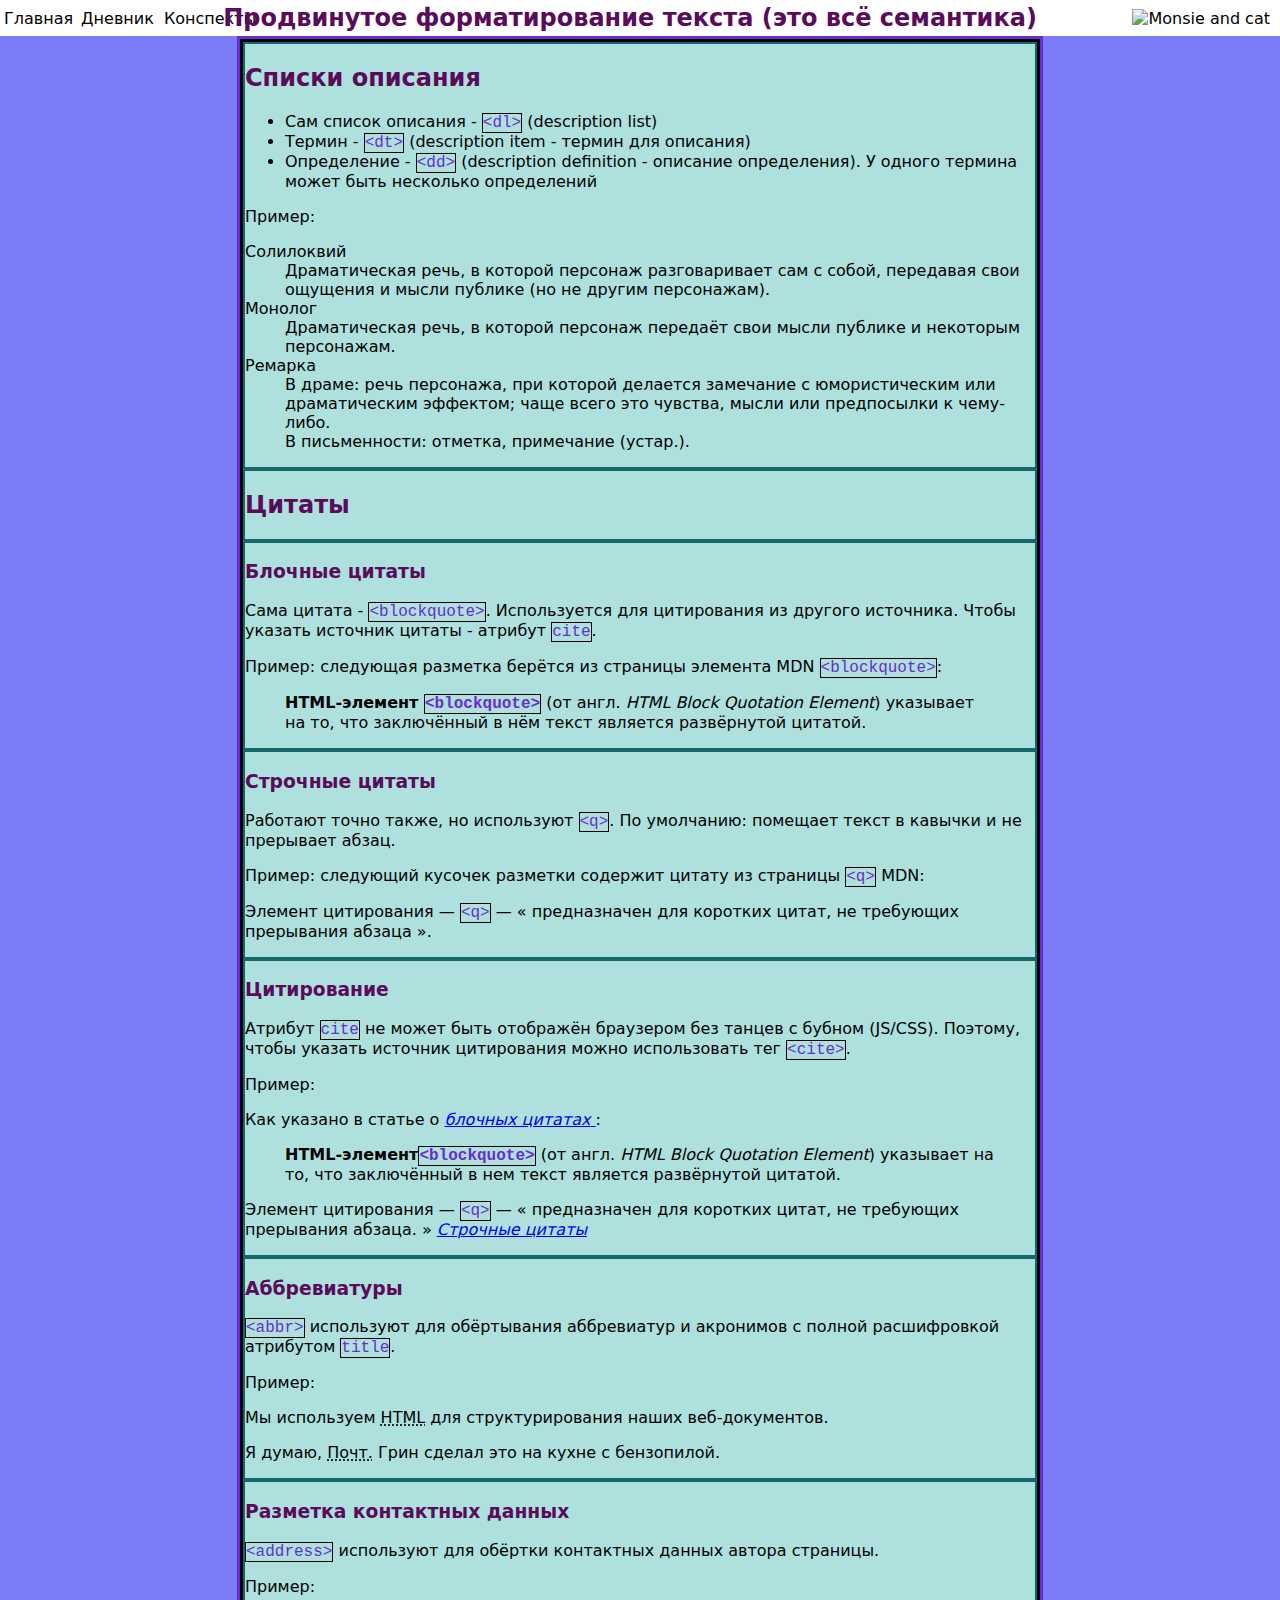
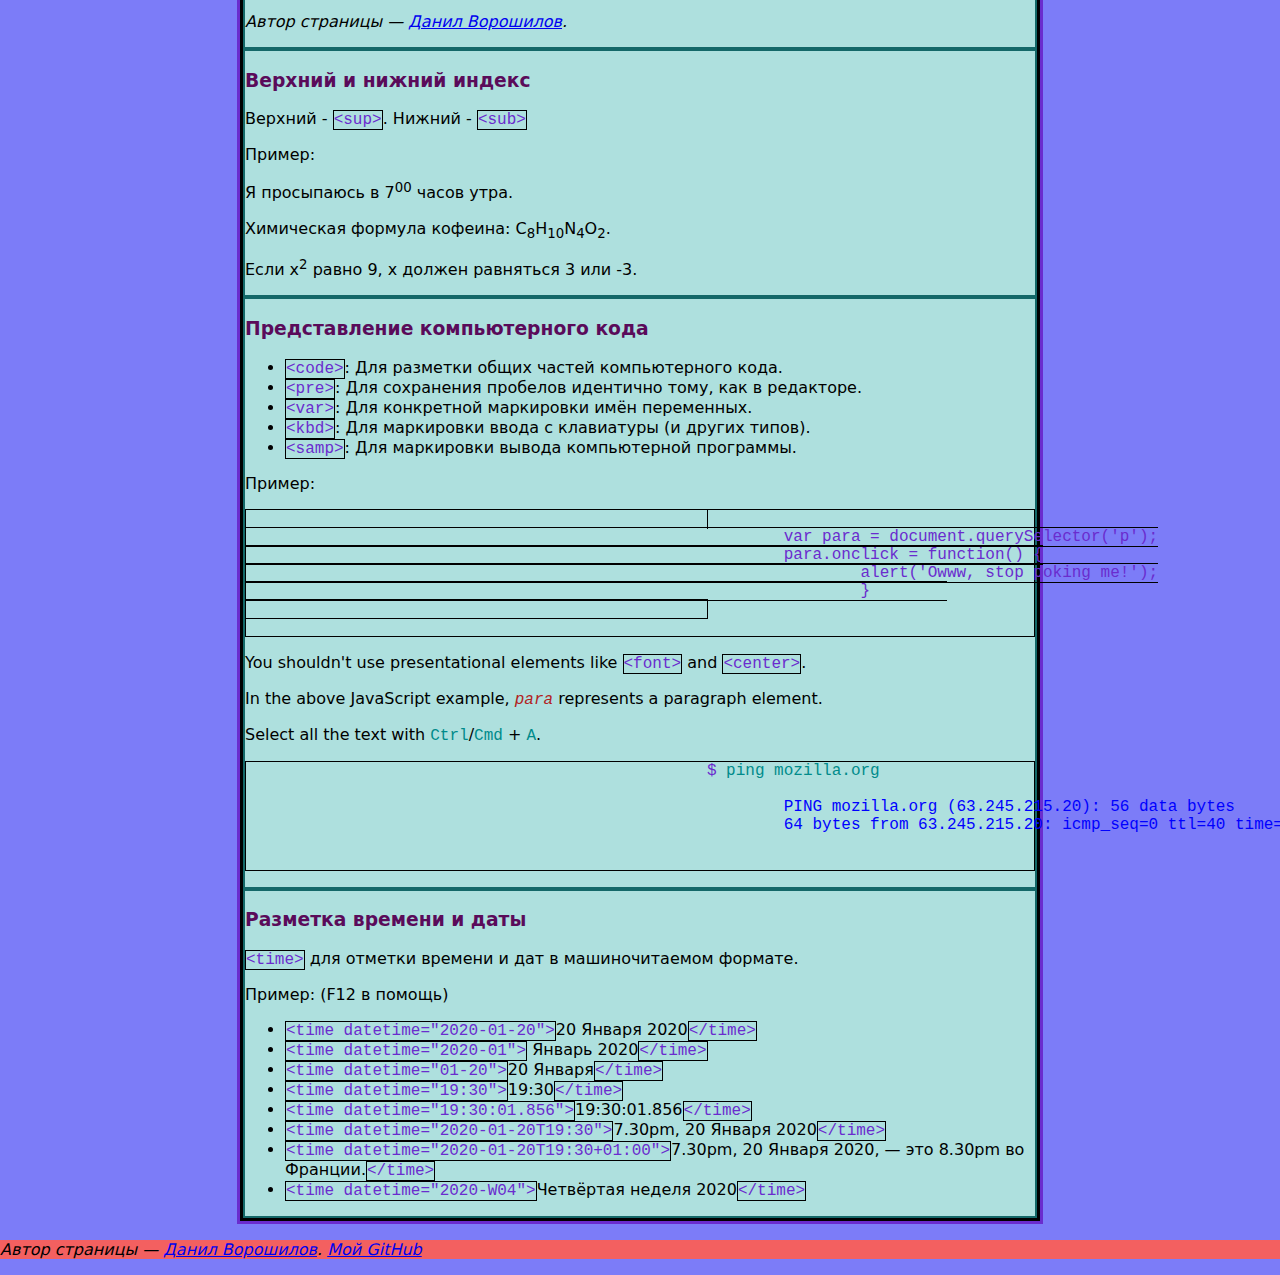
==== adv-text-formatting.html @ ade4bdf9 "Выпадающее меню!" ====
<!DOCTYPE html>
<html lang="ru">
	<head>
		<meta charset="UTF-8">
		<meta http-equiv="X-UA-Compatible" content="IE=edge">
		<meta name="viewport" content="width=device-width, initial-scale=1.0">
		<link rel="shortcut icon" href="./img/monsieico-whitebg.png" type="image/x-icon">
		<link rel="stylesheet" href="styles.css">
		<title>Продвинутое форматирование текста</title>
	</head>
	<body>
		<style>
			pre,
			code,
			var,
			kbd,
			samp {
				font-family: "Courier New", "Courier", monospace;
				color: #6a2cce;
			}
			var {
				color: firebrick;
			}
			kbd {
				color: darkcyan;
			}
			samp {
				color: blue;
			}
		</style>

		<header class="title-header">
			<nav class="title">
				<a href="index.html">Главная</a>
				<a href="blogs.html">Дневник</a>
				<div class="dropdown">
					<button class="drop-btn">Конспекты</button>
					<div class="dropdown-content">
						<a href="adv-text-formatting.html">Продвинутое форматирование текста</a>
						<a href="html-images.html">Изображения в HTML</a>
						<a href="tables-html.html">Таблицы в HTML</a>
						<a href="css-selectors.html">CSS селекторы</a>
						<a href="inheritance.html">Специфичность, каскад, наследование</a>
					</div>
					</div>
			</nav>
			<h1>Продвинутое форматирование текста (это всё семантика)</h1>
			<figure>
				<img src="./img/monsieandcat.png" alt="Monsie and cat">
			</figure>
		</header>
		
		<main>
			<article>
				<section>
					<h2>Списки описания</h2>
					<ul>
						<li>
							Сам список описания - <code>&lt;dl&gt;</code> (description list)
						</li>
						<li>
							Термин - <code>&lt;dt&gt;</code> (description item - термин для описания)
						</li>
						<li>
							Определение - <code>&lt;dd&gt;</code> (description definition - описание определения). У одного термина может быть несколько определений
						</li>
					</ul>
					<p>Пример:</p>
					<dl>
						<dt>Солилоквий</dt>
						<dd>
							Драматическая речь, в которой персонаж разговаривает сам с собой,
							передавая свои ощущения и мысли публике (но не другим персонажам).
						</dd>
						<dt>Монолог</dt>
						<dd>
							Драматическая речь, в которой персонаж передаёт свои мысли публике и
							некоторым персонажам.
						</dd>
						<dt>Ремарка</dt>
						<dd>
							В драме: речь персонажа, при которой делается замечание с юмористическим
							или драматическим эффектом; чаще всего это чувства, мысли или
							предпосылки к чему-либо.
						</dd>
						<dd>В письменности: отметка, примечание (устар.).</dd>
					</dl>
				</section>
				<section>
					<h2>Цитаты</h2>
				</section>
				<section>
					<h3>Блочные цитаты</h3>
						<p>
							Сама цитата - <code>&lt;blockquote&gt;</code>. Используется для
							цитирования из другого источника. Чтобы указать источник цитаты - атрибут <code>cite</code>.
						</p>
						<p>
							Пример: следующая разметка берётся из страницы элемента MDN <code>&lt;blockquote&gt;</code>:
						</p>
					<blockquote cite="https://developer.mozilla.org/ru/docs/Web/HTML/Element/blockquote">
						<p>
								<strong>HTML-элемент <code>&lt;blockquote&gt;</code></strong> (от англ. <em>HTML Block Quotation Element</em>) указывает на то, что заключённый в нём текст является развёрнутой цитатой.
						</p>
					</blockquote>
				</section>
				<section>
					<h3>Строчные цитаты</h3>
					<p>
						Работают точно также, но используют <code>&lt;q&gt;</code>. По умолчанию:
						помещает текст в кавычки и не прерывает абзац.
					</p>
					<p>
						Пример: следующий кусочек разметки содержит цитату из страницы <code>&lt;q&gt;</code> MDN:
					</p>
					<p>
						Элемент цитирования — <code>&lt;q&gt;</code> —
						<q cite="https://developer.mozilla.org/en-US/docs/Web/HTML/Element/q">
						предназначен для коротких цитат, не требующих прерывания абзаца
						</q>.
					</p>
					
				</section>
				<section>
					<h3>Цитирование</h3>
					<p>
						Атрибут <code>cite</code> не может быть отображён браузером без танцев с
						бубном (JS/CSS). Поэтому, чтобы указать источник цитирования можно
						использовать тег <code>&lt;cite&gt;</code>.
					</p>
					<p>Пример:</p>
					<p>
						Как указано в статье о
						<a href="https://developer.mozilla.org/ru/docs/Web/HTML/Element/blockquote">
							<cite>блочных цитатах</cite> 
						</a>:
					</p>
					

					<blockquote cite="https://developer.mozilla.org/en-US/docs/Web/HTML/Element/blockquote">
						<p>
							<strong>HTML-элемент<code>&lt;blockquote&gt;</code></strong> (от англ.
							<em>HTML Block Quotation Element</em>) указывает на то, что заключённый
							в нем текст является развёрнутой цитатой.
						</p>
					</blockquote>

					<p>
						Элемент цитирования — <code>&lt;q&gt;</code> —
						<q cite="https://developer.mozilla.org/en-US/docs/Web/HTML/Element/q">
							предназначен для коротких цитат, не требующих прерывания абзаца.
						</q>
						<a href="https://developer.mozilla.org/en-US/docs/Web/HTML/Element/q">
							<cite>Строчные цитаты</cite>
						</a>
					</p>
				</section>
				<section>
					<h3>Аббревиатуры</h3>
					<p>
						<code>&lt;abbr&gt;</code> используют для обёртывания аббревиатур и
						акронимов с полной расшифровкой атрибутом <code>title</code>.
					</p>
					<p>Пример:</p>
					<p>
						Мы используем <abbr title="Hypertext Markup Language">HTML</abbr> для
						структурирования наших веб-документов.
					</p>
					<p>
						Я думаю, <abbr title="Почтенный">Почт.</abbr> Грин сделал это на кухне с
						бензопилой.
					</p>
				</section>
				<section>
					<h3>Разметка контактных данных</h3>
					<p>
						<code>&lt;address&gt;</code> используют для обёртки контактных данных
						автора страницы.
					</p>
					<p>Пример:</p>
					<address>
						<p>
							Автор страницы — <a href="https://vk.com/monsieurdaniel" target="_blank">Данил Ворошилов</a>.
						</p>
					</address>
				</section>
				<section>
					<h3>Верхний и нижний индекс</h3>
					<p>
						Верхний - <code>&lt;sup&gt;</code>. Нижний - <code>&lt;sub&gt;</code>
					</p>
					<p>Пример:</p>
					<p>Я просыпаюсь в 7<sup>00</sup> часов утра.</p>
					<p>
						Химическая формула кофеина:
						C<sub>8</sub>H<sub>10</sub>N<sub>4</sub>O<sub>2</sub>.
					</p>
					<p>Если x<sup>2</sup> равно 9, x должен равняться 3 или -3.</p>
				</section>
				<section>
					<h3>Представление компьютерного кода</h3>
					<ul>
						<li>
							<code>&lt;code&gt;</code>: Для разметки общих частей компьютерного кода.
						</li>
						<li>
							<code>&lt;pre&gt;</code>: Для сохранения пробелов идентично тому, как в редакторе.
						</li>
						<li>
							<code>&lt;var&gt;</code>: Для конкретной маркировки имён переменных.
						</li>
						<li>
							<code>&lt;kbd&gt;</code>: Для маркировки ввода с клавиатуры (и других типов).
						</li>
						<li>
							<code>&lt;samp&gt;</code>: Для маркировки вывода компьютерной программы.
						</li>
					</ul>
					<p>Пример:</p>
					<pre>
						<code>
							var para = document.querySelector('p');
							para.onclick = function() {
								alert('Owww, stop poking me!');
								}	 
						</code>
					</pre>
					<p>
						You shouldn't use presentational elements like
						<code>&lt;font&gt;</code> and <code>&lt;center&gt;</code>.
					</p>

					<p>
						In the above JavaScript example, <var>para</var> represents a paragraph
						element.
					</p>

					<p>
						Select all the text with <kbd>Ctrl</kbd>/<kbd>Cmd</kbd> + <kbd>A</kbd>.
					</p>

					<pre>
						$ <kbd>ping mozilla.org</kbd>
						<samp>
							PING mozilla.org (63.245.215.20): 56 data bytes
							64 bytes from 63.245.215.20: icmp_seq=0 ttl=40 time=158.233 ms
						</samp>
					</pre>
				</section>
				<section>
					<h3>Разметка времени и даты</h3>
					<p>
						<code>&lt;time&gt;</code> для отметки времени и дат в машиночитаемом
						формате.
					</p>
					<p>Пример: (F12 в помощь)</p>
					<ul>
						<li>
								<!-- Стандартная дата -->
								<code>&lt;time datetime="2020-01-20"&gt;</code>20 Января 2020<code>&lt;/time&gt;</code>
						</li>
						<li>
								<!-- Только год и месяц -->
								<code>&lt;time datetime="2020-01"&gt;</code> Январь 2020<code>&lt;/time&gt;</code>
						</li>	
						<li>
							<!-- Только месяц и день -->
							<code>&lt;time datetime="01-20"&gt;</code>20 Января<code>&lt;/time&gt;</code> <br>
						</li>
						<li>
							<!-- Только время, часы и минуты -->
							<code>&lt;time datetime="19:30"&gt;</code>19:30<code>&lt;/time&gt;</code> <br>
						</li>
						<li>
							<!-- Также вы можете отобразить секунды и миллисекунды! -->
							<code>&lt;time datetime="19:30:01.856"&gt;</code>19:30:01.856<code>&lt;/time&gt;</code> <br>
						</li>
						<li>
							<!-- Дата и время -->
							<code>&lt;time datetime="2020-01-20T19:30"&gt;</code>7.30pm, 20 Января 2020<code>&lt;/time&gt;</code> <br>
						</li>
						<li>
							<!-- Дата и время со смещением по часовому поясу -->
							<code>&lt;time datetime="2020-01-20T19:30+01:00"&gt;</code>7.30pm, 20 Января 2020, — это 8.30pm во Франции.<code>&lt;/time&gt;</code>
						</li>
						<li>
							<!-- Вызов номера недели -->
							<code>&lt;time datetime="2020-W04"&gt;</code>Четвёртая неделя 2020<code>&lt;/time&gt;</code> <br>
						</li>
					</ul>
				</section>
			</article>
		</main>
		<footer>
			<address>
				<p>
					Автор страницы —
					<a href="https://vk.com/monsieurdaniel" target="_blank">
						Данил Ворошилов</a>.
					<a href="https://github.com/GraphDaniel">Мой GitHub</a>
				</p>
			</address>
		</footer>
	</body>
</html>
---- styles.css ----
* {
    font-family: -apple-system,system-ui,BlinkMacSystemFont,"Segoe UI",Roboto,"Helvetica Neue",Arial,sans-serif
}

h1,h2,h3 {
    color: rgb(90, 11, 90);
}

body {
    background: rgb(124, 124, 248);
    margin: 0 auto;
}

main {
    background-color: rgb(172, 152, 152);
    border: #6a2cce solid;
    width: 800px;
    margin: 0 auto;
    min-height: 601px;
}

article {
    background-color: rgb(238, 204, 238);
    border: 3px solid black;
}

section {
    background-color: rgb(174, 224, 222);
    border: 2px solid rgb(20, 104, 104);
}

header.title-header {
    display: flex;
    justify-content: space-between;
    align-items: center;
    background-color: rgb(255, 255, 255);
}

header.title-header figure {
    margin: 0 10px;
    text-align: end;
    width: 15%;
}

nav.title > figure > img {
    width: 100%;
}

.title-header h1 {
    margin: 0;
    font-size: 1.5em;
    line-height: 1.5em;
}

header.title-header img {
    width: inherit;
}

header.title-header a,
header.title-header a:visited,
header.title-header a:hover {
    color: black;
}
/* 
Навигация с выпадающим списком 
*/
nav.title {
    display: flex;
    align-items: center;
    width: 15%;
    
}
nav.title > a {
    text-decoration: none;
    padding: 1px 4px;
}

.drop-btn {
    border: none;
    font-family: inherit;
    font-size: inherit;
    background-color: inherit;

}

.dropdown-content {
    display: none;
}

.dropdown:hover .dropdown-content {
    display: flex;
    flex-direction: column;
    position: absolute;
    background-color: #fff;
    
}

.dropdown-content > a {
    padding: 2px 5px;
    text-decoration: none;
}

.dropdown-content > a:hover,
.dropdown:hover,
nav.title > a:hover {
    background-color: plum;
}
/*
====================
*/
footer {
    background-color: rgb(243, 96, 96);
}

pre,
code {
    font-family: "Courier New", "Courier", monospace;
    color: #6a2cce;
    border: 1px solid black;
    }

div.example {
    background-color: #fff;
    border: 2px solid gray;
}

.kit li {
    color: rgb(73, 124, 126);
}

.kit > li {
    color: crimson;
}

.bold {
    color: blue;
    font-weight: bold;
}

.bold ~ li {
    color: blue;
}

.italic {
    font-style: italic;
}

.italic + li {
    color: rgb(93, 128, 58);
}

h2:target,
h3:target {
    border: 3px solid yellowgreen;
    background-color: yellowgreen;
}

h2:target::before,
h2:target::after,
h3:target::before,
h3:target::after {
    content: "🤠🔎";
}
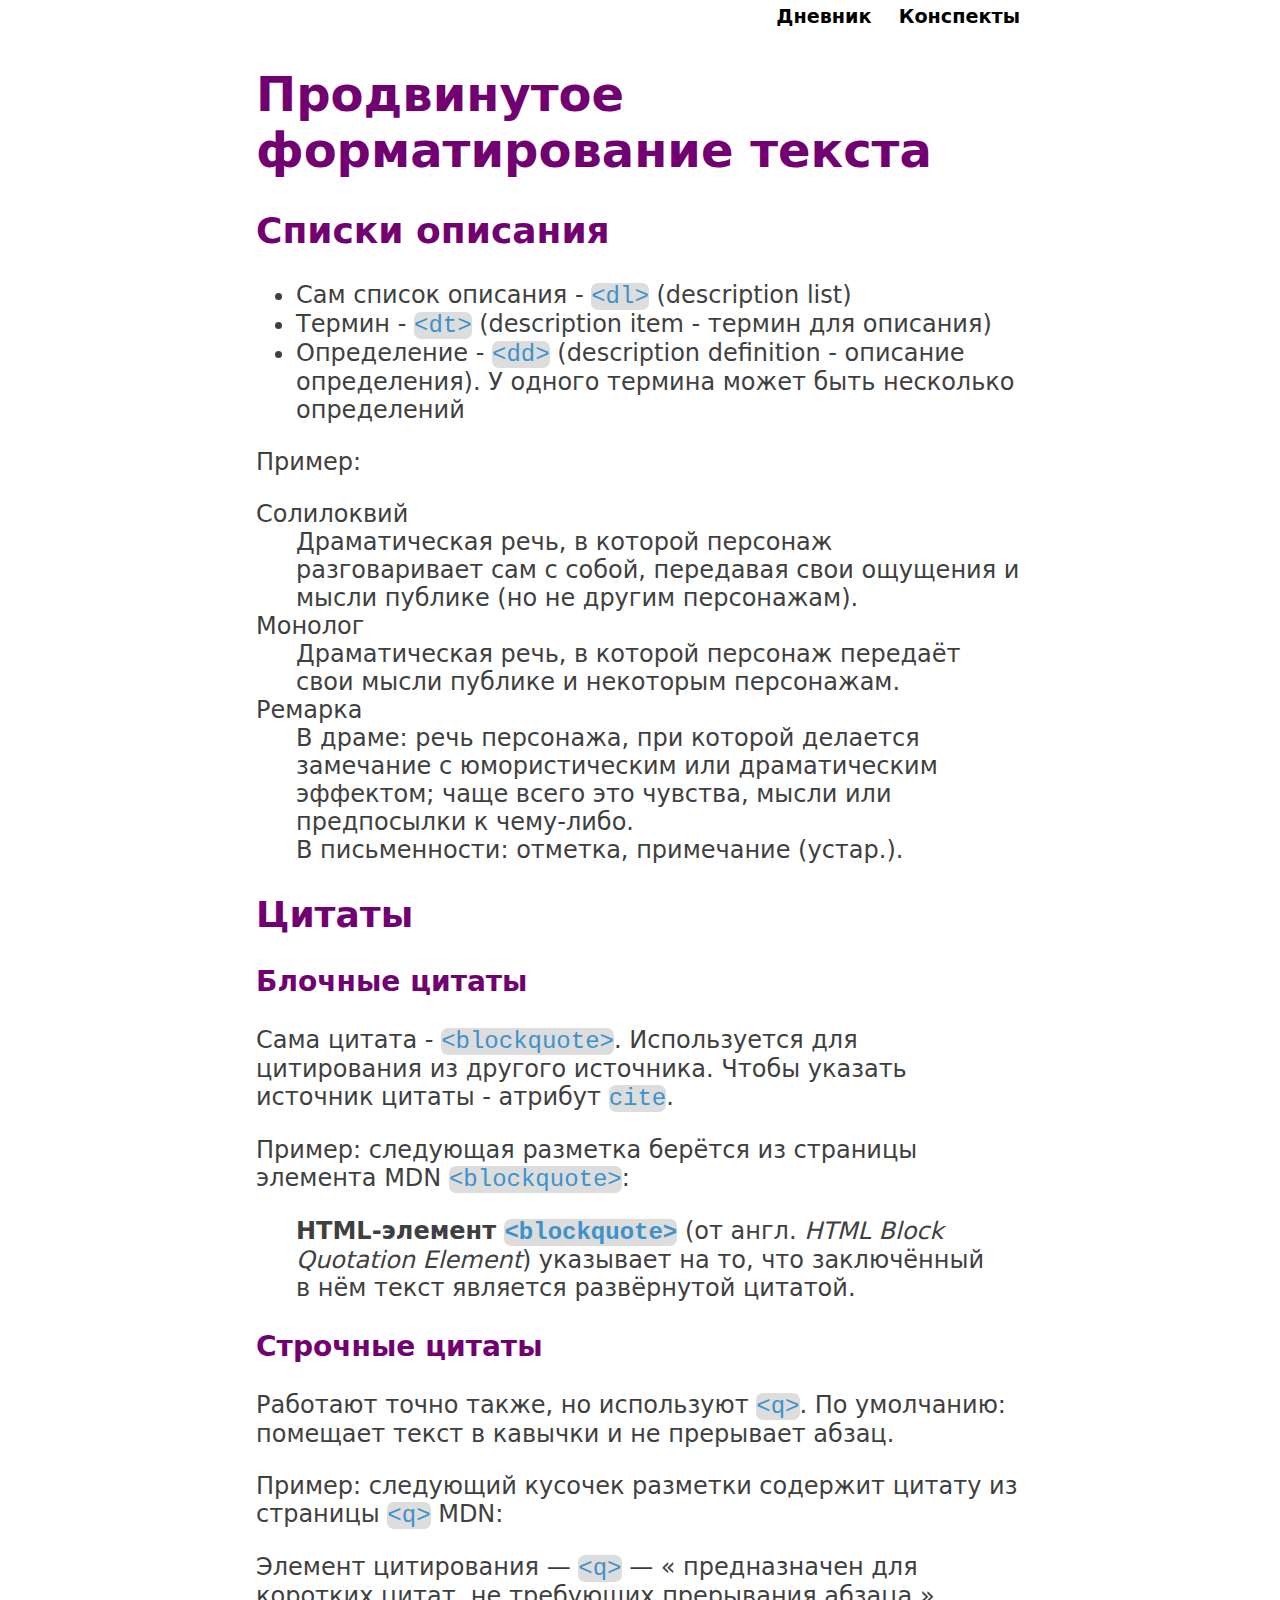
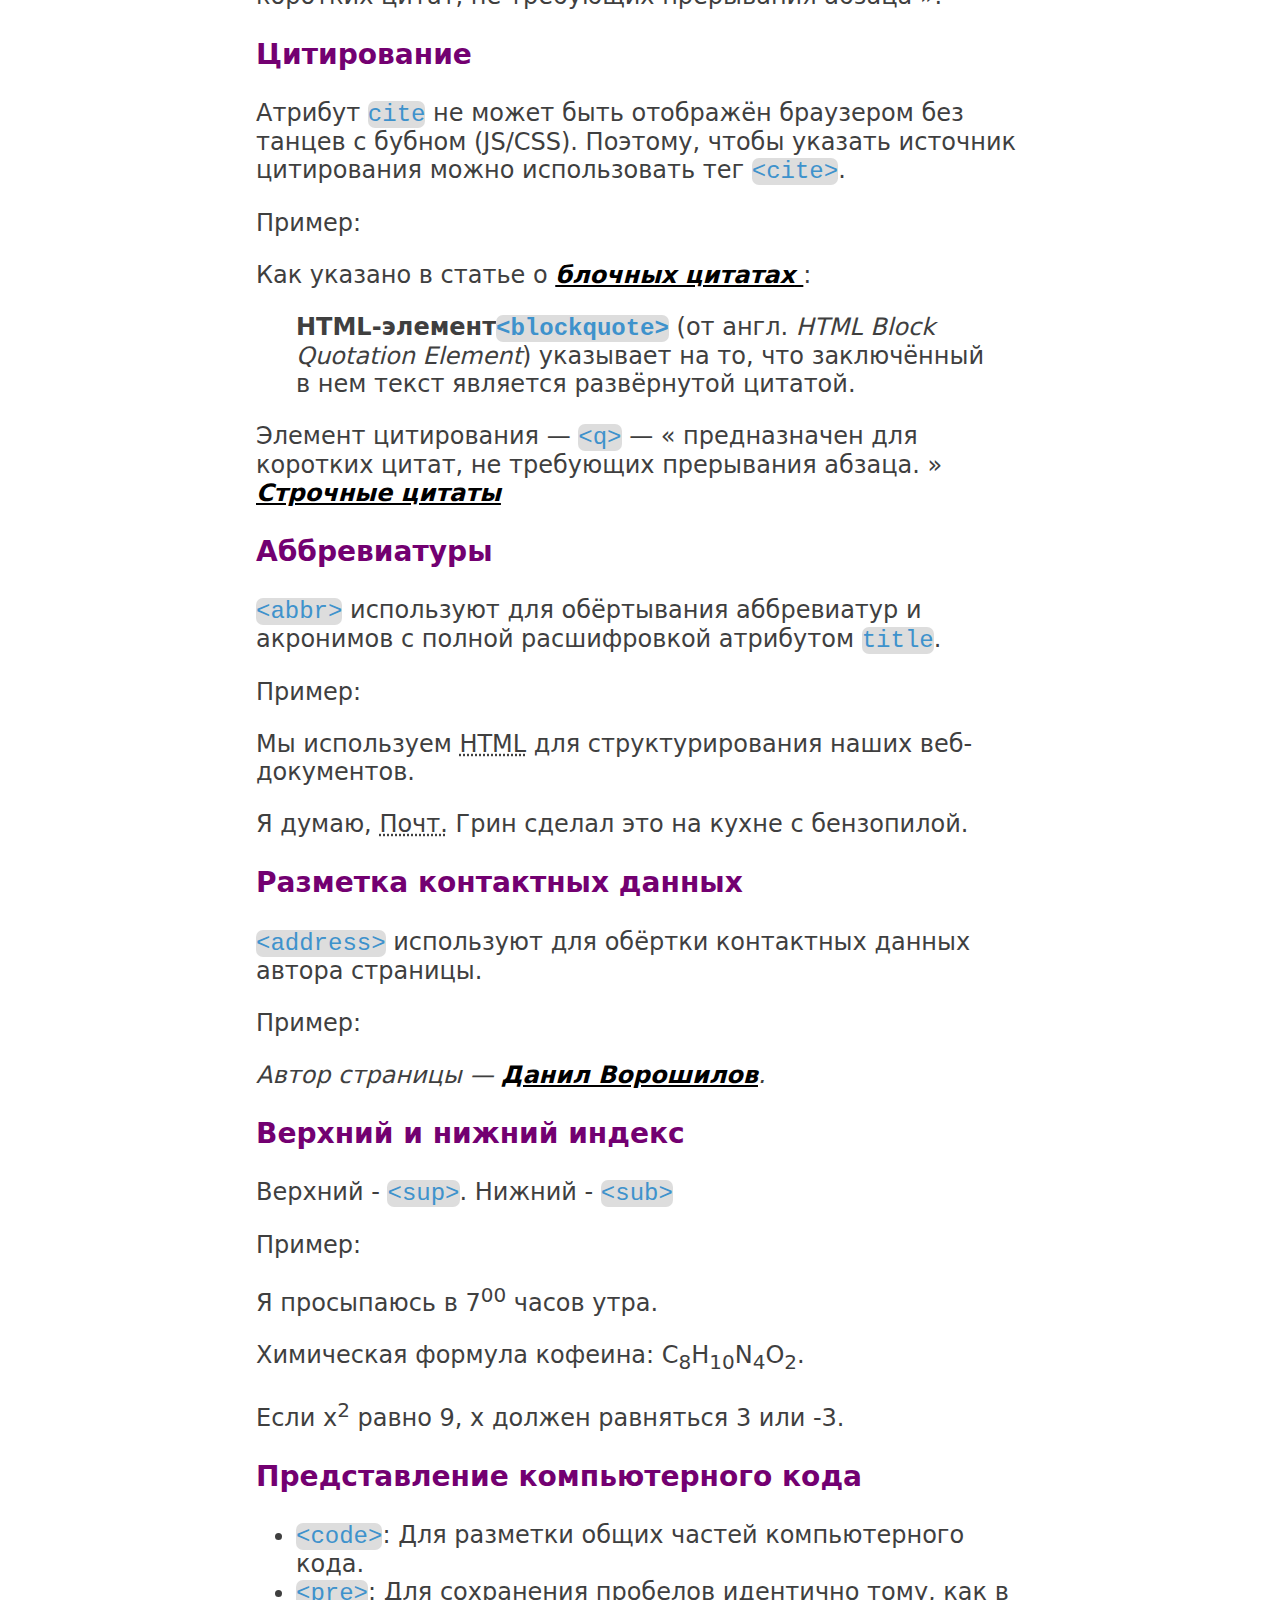
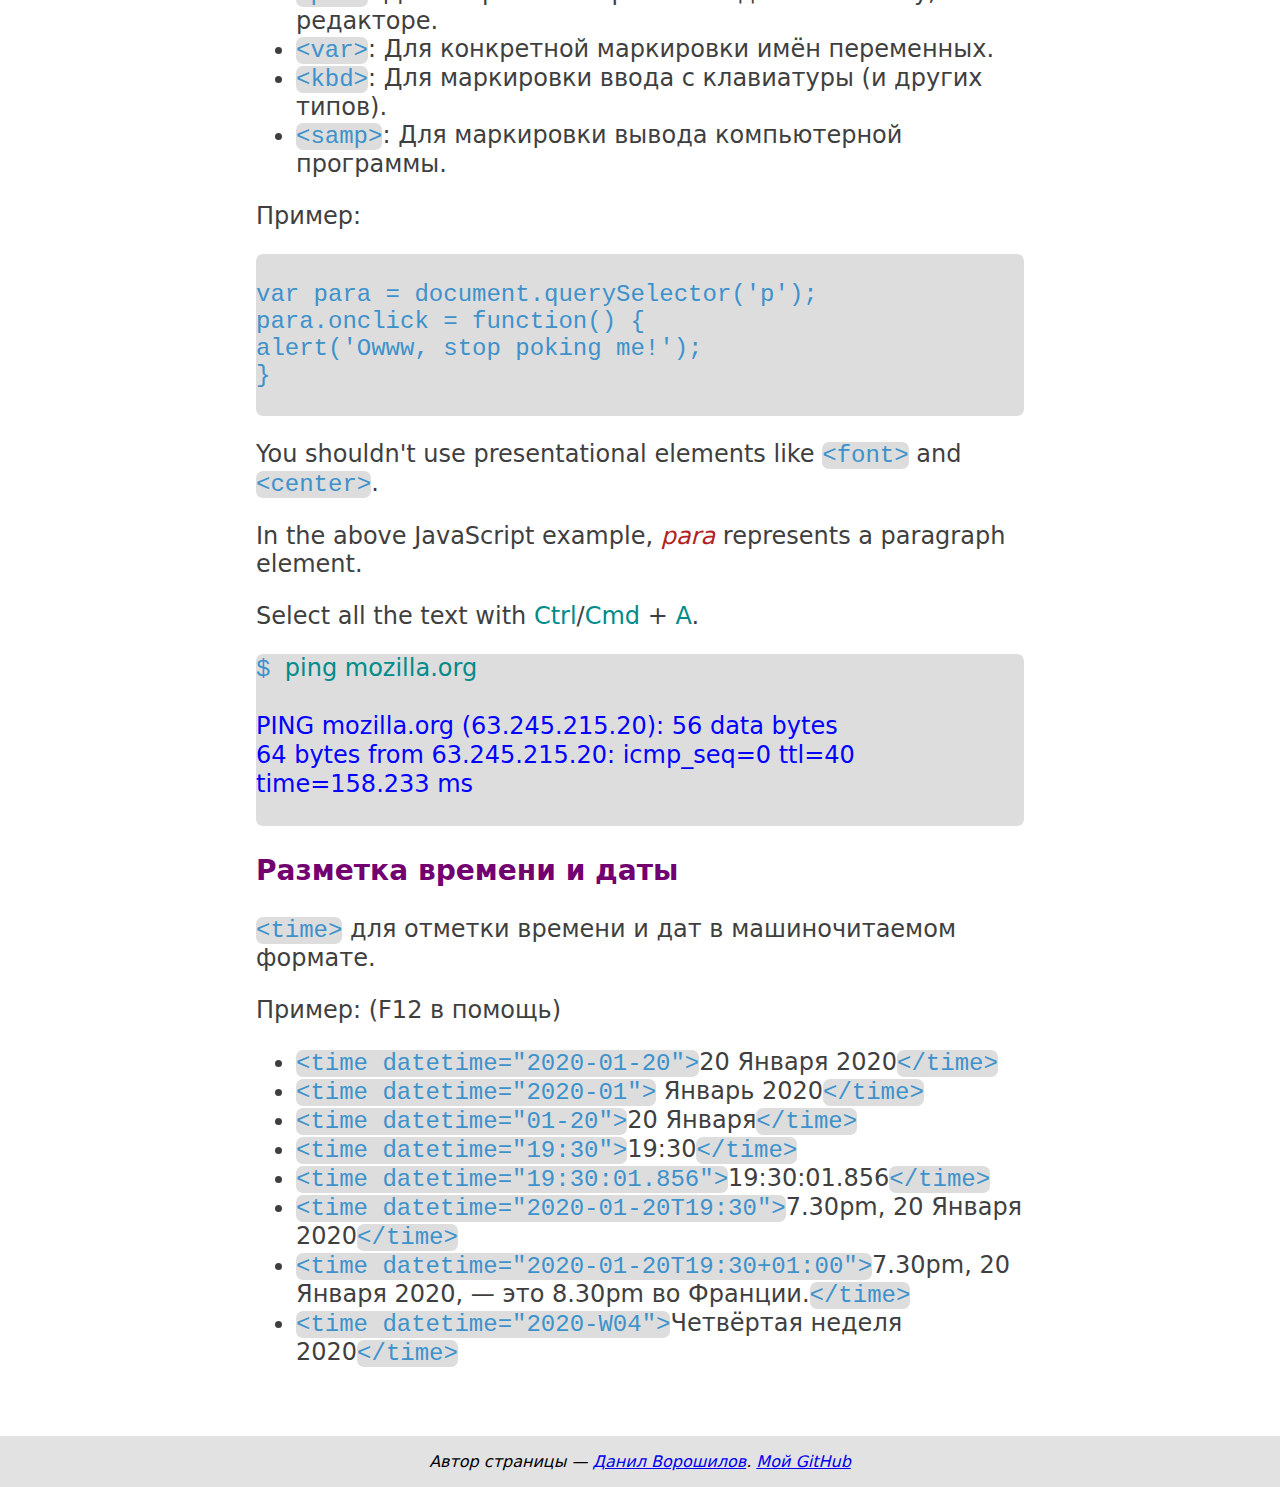
==== commit 5d8161fd: "Изменил в стилях" ====
--- a/adv-text-formatting.html
+++ b/adv-text-formatting.html
@@ -9,49 +9,21 @@
 		<title>Продвинутое форматирование текста</title>
 	</head>
 	<body>
-		<style>
-			pre,
-			code,
-			var,
-			kbd,
-			samp {
-				font-family: "Courier New", "Courier", monospace;
-				color: #6a2cce;
-			}
-			var {
-				color: firebrick;
-			}
-			kbd {
-				color: darkcyan;
-			}
-			samp {
-				color: blue;
-			}
-		</style>
-
 		<header class="title-header">
+			<figure class="logo">
+				<a href="index.html"></a>
+			</figure>
 			<nav class="title">
-				<a href="index.html">Главная</a>
 				<a href="blogs.html">Дневник</a>
-				<div class="dropdown">
-					<button class="drop-btn">Конспекты</button>
-					<div class="dropdown-content">
-						<a href="adv-text-formatting.html">Продвинутое форматирование текста</a>
-						<a href="html-images.html">Изображения в HTML</a>
-						<a href="tables-html.html">Таблицы в HTML</a>
-						<a href="css-selectors.html">CSS селекторы</a>
-						<a href="inheritance.html">Специфичность, каскад, наследование</a>
-					</div>
-					</div>
+				<a href="notes.html">Конспекты</a>
 			</nav>
-			<h1>Продвинутое форматирование текста (это всё семантика)</h1>
-			<figure>
-				<img src="./img/monsieandcat.png" alt="Monsie and cat">
-			</figure>
 		</header>
 		
 		<main>
 			<article>
+				<section>
+					<h1>Продвинутое форматирование текста</h1>
+				</section>
 				<section>
 					<h2>Списки описания</h2>
 					<ul>
--- a/styles.css
+++ b/styles.css
@@ -1,164 +1,420 @@
 * {
-    font-family: -apple-system,system-ui,BlinkMacSystemFont,"Segoe UI",Roboto,"Helvetica Neue",Arial,sans-serif
+		font-family: -apple-system,system-ui,BlinkMacSystemFont,"Segoe UI",Roboto,"Helvetica Neue",Arial,sans-serif;
+		box-sizing: border-box;
+	}
+html {
+		font-size: 1em;
+		scroll-behavior: smooth;
 }
 
 h1,h2,h3 {
-    color: rgb(90, 11, 90);
-}
-
-body {
-    background: rgb(124, 124, 248);
-    margin: 0 auto;
-}
-
-main {
-    background-color: rgb(172, 152, 152);
-    border: #6a2cce solid;
-    width: 800px;
-    margin: 0 auto;
-    min-height: 601px;
-}
-
-article {
-    background-color: rgb(238, 204, 238);
-    border: 3px solid black;
-}
-
-section {
-    background-color: rgb(174, 224, 222);
-    border: 2px solid rgb(20, 104, 104);
+		color: #730071; 
+		text-shadow:rgba(255, 255, 255, 0.123) 0px 5px 35px;
+}
+/* 
+			Заголовок
+*/
+header {
+		display: flex;
+		width: 60vw;
+		margin: 0 auto;
+}
+
+figure.logo a {
+		display: block;
+		min-width: 25px;
+		min-height: 25px;
+		width: 3.75vw;
+		height: 3.75vw;
+		margin-bottom: -1.1vw;
+
+		background-repeat: no-repeat;
+		background-position: center;
+		background-size: contain;
+		background-image: url(./img/monsie.png);
+}
+figure.logo {
+		margin: 0;
 }
 
 header.title-header {
-    display: flex;
-    justify-content: space-between;
-    align-items: center;
-    background-color: rgb(255, 255, 255);
-}
-
-header.title-header figure {
-    margin: 0 10px;
-    text-align: end;
-    width: 15%;
-}
-
-nav.title > figure > img {
-    width: 100%;
+	display: flex;
+	justify-content: space-between;
+	align-items: center;
+	background-color: rgb(255, 255, 255);
 }
 
 .title-header h1 {
-    margin: 0;
-    font-size: 1.5em;
-    line-height: 1.5em;
-}
-
-header.title-header img {
-    width: inherit;
+	margin: 0;
+	font-size: 1.5em;
+	line-height: 1.5em;
 }
 
 header.title-header a,
 header.title-header a:visited,
 header.title-header a:hover {
-    color: black;
-}
-/* 
-Навигация с выпадающим списком 
-*/
+	color: black;
+}
+
 nav.title {
-    display: flex;
-    align-items: center;
-    width: 15%;
-    
+	display: flex;
+	align-items: center;
+	column-gap: 1em;
+	font-size: 1.2em;
+
 }
 nav.title > a {
-    text-decoration: none;
-    padding: 1px 4px;
-}
-
-.drop-btn {
-    border: none;
-    font-family: inherit;
-    font-size: inherit;
-    background-color: inherit;
-
-}
-
-.dropdown-content {
-    display: none;
-}
-
-.dropdown:hover .dropdown-content {
-    display: flex;
-    flex-direction: column;
-    position: absolute;
-    background-color: #fff;
-    
-}
-
-.dropdown-content > a {
-    padding: 2px 5px;
-    text-decoration: none;
-}
-
-.dropdown-content > a:hover,
-.dropdown:hover,
+	text-decoration: none;
+	padding: 0 4px;
+	padding-bottom: px;
+	font-weight: bold;
+	border-radius: 5px;
+	line-height: 1.5em;
+}
+
 nav.title > a:hover {
-    background-color: plum;
-}
-/*
-====================
+	text-decoration:underline;
+}
+/* 
+			Конец заголовока
+*/
+
+/*
+			Тело сайта
+*/
+body {
+		display: flex;
+		flex-direction: column;
+		
+		min-height: 100vh;
+		margin: 0 auto;
+}
+
+main {
+		margin: 0 auto;
+		flex: 1;
+}
+
+article {
+		width: 60vw;
+}
+
+section{
+		font-size: 1.5em;
+		color: rgb(63, 63, 63);
+}
+
+section a {
+	text-decoration: underline;
+	font-weight: 550;
+	color: black;
+}
+section a:hover {
+	text-decoration: none;
+}
+/*
+			Конец тела
+*/
+
+/* 
+			"Основная инфа" в index.html
+*/
+section.main-info {
+	display: flex;
+	justify-content: center;
+	align-items: center;
+	flex-wrap: wrap;
+	row-gap: 2em;
+	margin-top: 15vh;
+}
+
+.main-info-text {
+	width: 8em;
+	flex-grow: 1;
+}
+
+.main-info-text h1 {
+	/* font-size: 4rem; */
+	font-size: 47px;
+	margin: 0;
+}
+
+.main-info-text p {
+	/* font-size: 3em; */
+	font-size: 34px;
+	margin: 0;
+	color: black;
+}
+
+figure.main-picture {
+	margin: 0;
+	max-width: 17em;
+	flex-grow: 1;
+}
+
+figure.main-picture img {
+	width: 100%;
+	transition: transform 0.5s 0s ease;
+}
+figure.main-picture img:hover {
+	transform: scale(1.1);
+}
+/* 
+			Конец 
+*/
+
+/*
+			"Последнее добавленное" в index.html
+*/
+section.main-new {
+	padding: 30px 30px 10px 30px;
+	margin-top: 20vh;
+	border-radius: 15px;
+	box-shadow: 0px 5px 10px 2px rgba(34, 60, 80, 0.2);
+}
+
+section.main-new h2 {
+	margin: 0;
+	margin-top: -15px;
+
+	font-size: 1.2em;
+	line-height: 1em;
+}
+
+section.main-new h3,
+section.blogs h3 {
+	margin: 0;
+	margin-top: 0.5em;
+	margin-bottom: 0.5em;
+
+	font-size: 1em;
+	line-height: 1em;
+}
+section.main-new h3 a {
+	color: black;
+	text-decoration: none;
+	font-weight: bold;
+}
+section.main-new h3 a:hover {
+	text-decoration: underline;
+}
+
+section.main-new p {
+	margin: 0;
+	
+	color: black;
+	font-size: .75em;
+	white-space: nowrap;
+	overflow: hidden;
+	text-overflow: ellipsis;
+	width: 100%;
+	margin: 0;
+}
+/*
+			Конец
+*/
+
+/*
+			Блоки в notes.html
+*/
+section.baubles {
+		display: flex;
+		flex-direction: column;
+		min-height: 70vh;
+}
+
+section.baubles h1{
+		font-size: 36px;
+}
+
+.baubles-grid {
+		display: grid;
+		grid-template-columns: repeat(auto-fit, minmax(9em, 1fr));
+		gap: 1em;
+		min-height: 70vh;
+		align-items: center;
+}
+
+.bauble {
+		display: block;
+		height: 6em;
+		padding: 2vh;
+		max-width: 350px;
+		
+		overflow: hidden;
+		
+		color: #fff;
+		text-decoration: none;
+
+		background: rgb(0,78,255);
+		background: linear-gradient(230deg, rgba(0,78,255,1) 0%, rgba(183,0,255,1) 50%, rgba(255,0,138,1) 100%);
+		border-radius: 15px;
+
+}
+
+.bauble div {
+		overflow: hidden;
+		text-overflow: ellipsis;
+}
+/*
+			Конец Блоки в notes.html
+*/
+
+/* 
+			Секции текста в blogs.html
+*/
+section.blogs article {
+	padding: 30px 30px 10px 30px;
+	border-radius: 15px;
+	box-shadow: 0px 5px 10px 2px rgba(34, 60, 80, 0.2);
+	font-size: 38;	 
+}
+section.blogs article h2 {
+	margin: 0;
+	margin-top: -15px;
+
+	font-size: 1.2em;
+	line-height: 1em;
+}
+section.blogs {
+	display: flex;
+	flex-direction: column;
+	row-gap: 2vw;	
+}
+/* 
+			Конец секций текста в blogs.html
+*/
+
+/* 
+			Футер
 */
 footer {
-    background-color: rgb(243, 96, 96);
-}
-
+	display: flex;
+	flex-direction: column;
+	align-items: center;
+	justify-content: center;
+
+	width: 100%;
+	margin: 0 auto;
+	margin-top: 5vh;
+
+	background-color: rgb(226, 226, 226);
+}
+
+footer h2 {
+	text-align: center;
+	margin: 0 auto;
+	
+}
+footer .social-media {
+	list-style-type: none;
+}
+.social-media li {
+	display: inline-block;
+}
+.social-media {
+	padding: 0;
+}
+
+.telegram {
+	display: block;
+	width: 30px;
+	height: 30px;
+	background-repeat: no-repeat;
+	background-position: center;
+	background-size: contain;
+	background-image: url(./img/tg-logo-100.png);
+}
+.vk {
+	display: block;
+	width: 30px;
+	height: 30px;
+	background-repeat: no-repeat;
+	background-position: center;
+	background-size: contain;
+	background-image: url(./img/vk-logo-100.png);
+}
+.github {
+	display: block;
+	width: 30px;
+	height: 30px;
+	background-repeat: no-repeat;
+	background-position: center;
+	background-size: contain;
+	background-image: url(./img/gh-logo-100.png);
+}
+/* 
+			Конец футера
+*/
+
+
+
+
+pre {
+		white-space: pre-line;
+}
+
+pre > code {
+		border: none;
+}
+		
 pre,
 code {
-    font-family: "Courier New", "Courier", monospace;
-    color: #6a2cce;
-    border: 1px solid black;
-    }
+		font-family: "Courier New", "Courier", monospace;
+		color: #3E92CC;
+		background-color: #dddddd;
+		border-radius: 7px;
+}
+var {
+		color: firebrick;
+}
+kbd {
+		color: darkcyan;
+}
+samp {
+		color: blue;
+}
+
 
 div.example {
-    background-color: #fff;
-    border: 2px solid gray;
+		background-color: #fff;
+		border: 2px solid rgb(0, 0, 0);
 }
 
 .kit li {
-    color: rgb(73, 124, 126);
+		color: rgb(73, 124, 126);
 }
 
 .kit > li {
-    color: crimson;
+		color: crimson;
 }
 
 .bold {
-    color: blue;
-    font-weight: bold;
+		color: blue;
+		font-weight: bold;
 }
 
 .bold ~ li {
-    color: blue;
+		color: blue;
 }
 
 .italic {
-    font-style: italic;
+		font-style: italic;
 }
 
 .italic + li {
-    color: rgb(93, 128, 58);
+		color: rgb(93, 128, 58);
 }
 
 h2:target,
 h3:target {
-    border: 3px solid yellowgreen;
-    background-color: yellowgreen;
+		border: 3px solid yellowgreen;
+		background-color: yellowgreen;
 }
 
 h2:target::before,
 h2:target::after,
 h3:target::before,
 h3:target::after {
-    content: "🤠🔎";
-}
-
+		content: "🤠🔎";
+}
